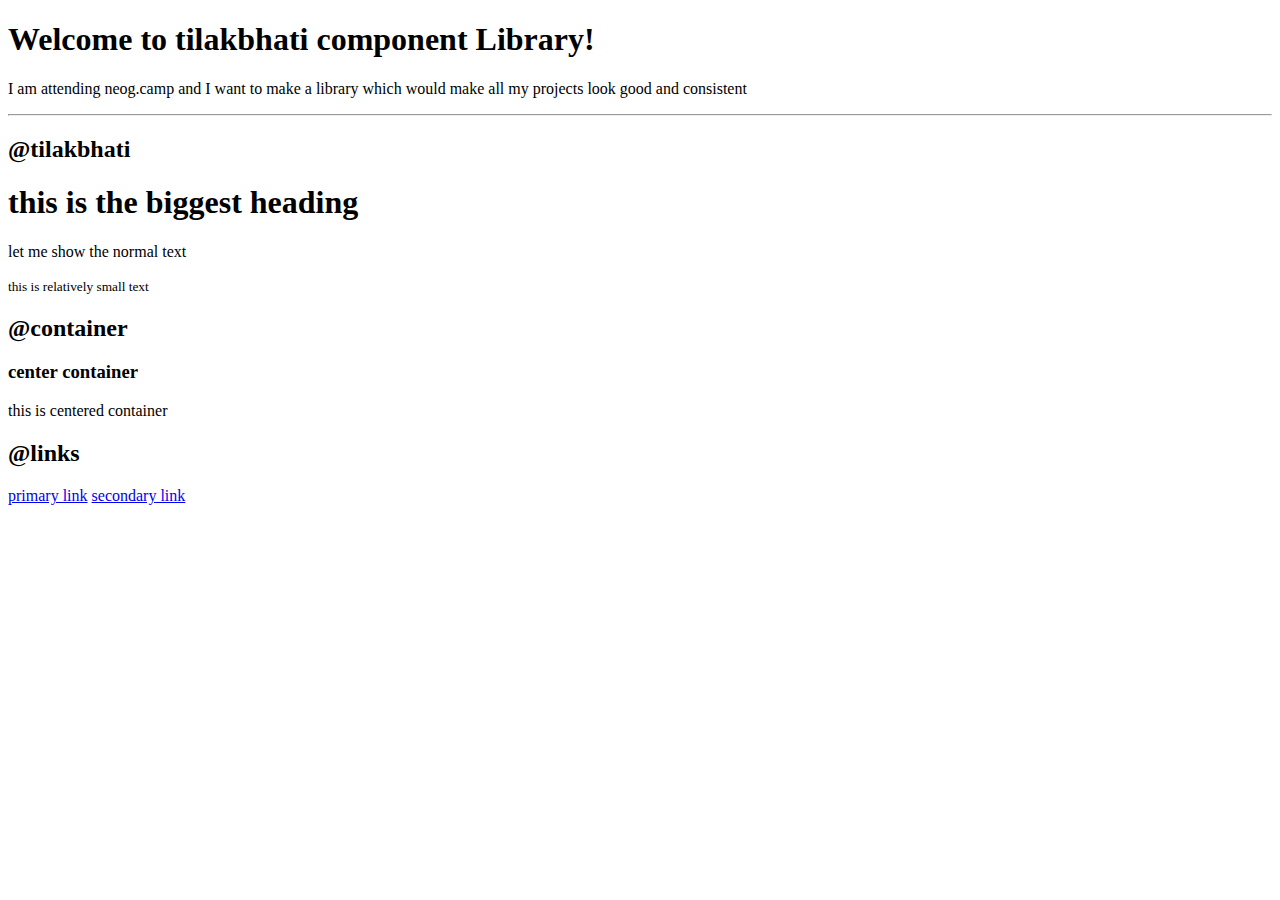
==== index.html @ 9c670c68 "docs: update more details" ====
<!DOCTYPE html>
<html lang="en">
<head>
    <meta charset="UTF-8">
    <meta http-equiv="X-UA-Compatible" content="IE=edge">
    <meta name="viewport" content="width=device-width, initial-scale=1.0">
    <title>Component Library</title>
</head>
<body>
    <h1>Welcome to tilakbhati component Library!</h1>
    <p>I am attending neog.camp and I want to make a library which would make all my projects look good and consistent</p>

    <hr>

    <h2>@tilakbhati</h2>
    <h1>this is the biggest heading</h1>
    <p>let me show the normal text</p>
    <small>this is relatively small text</small>
    <h2>@container</h2>
    <h3>center container</h3>


    <div>this is centered container</div>
    <h2>@links</h2>
    <a href="https://google.com">primary link</a>
    <a href="/">secondary link</a>
    
    
</body>
</html>
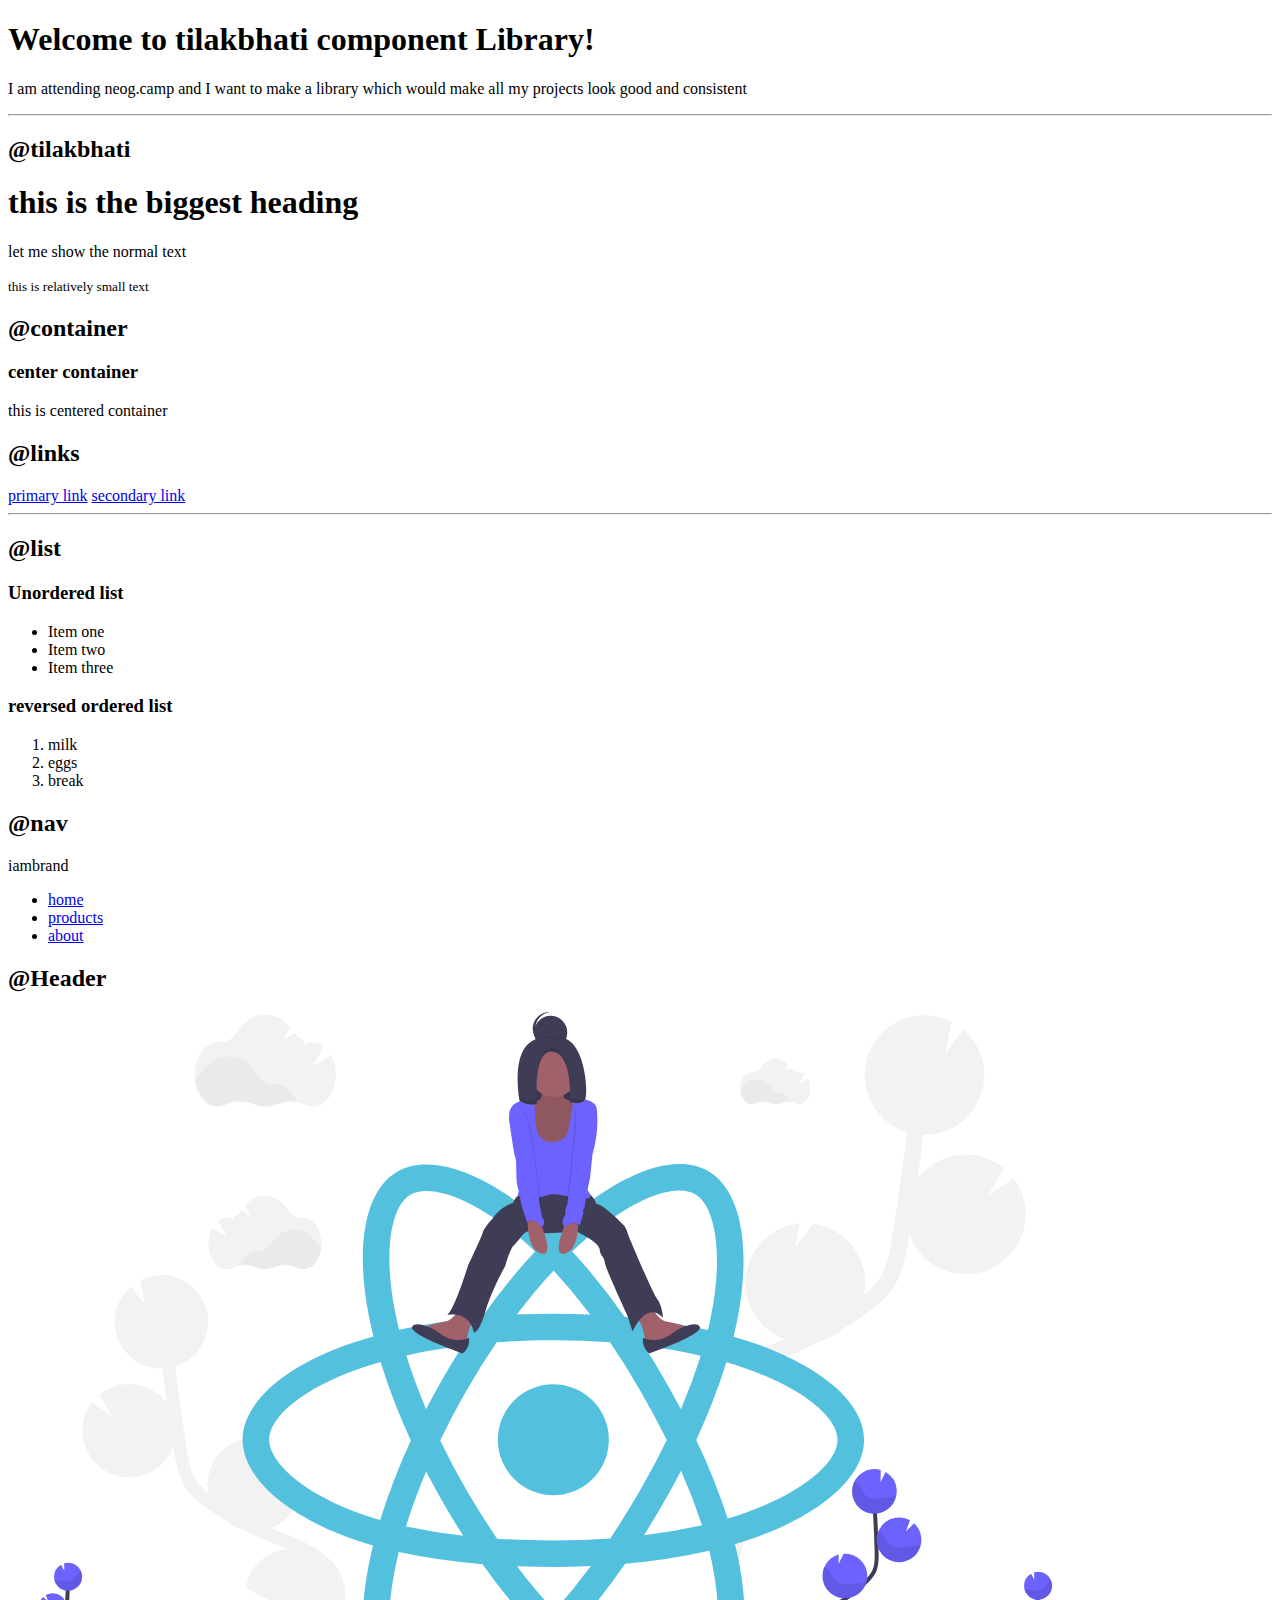
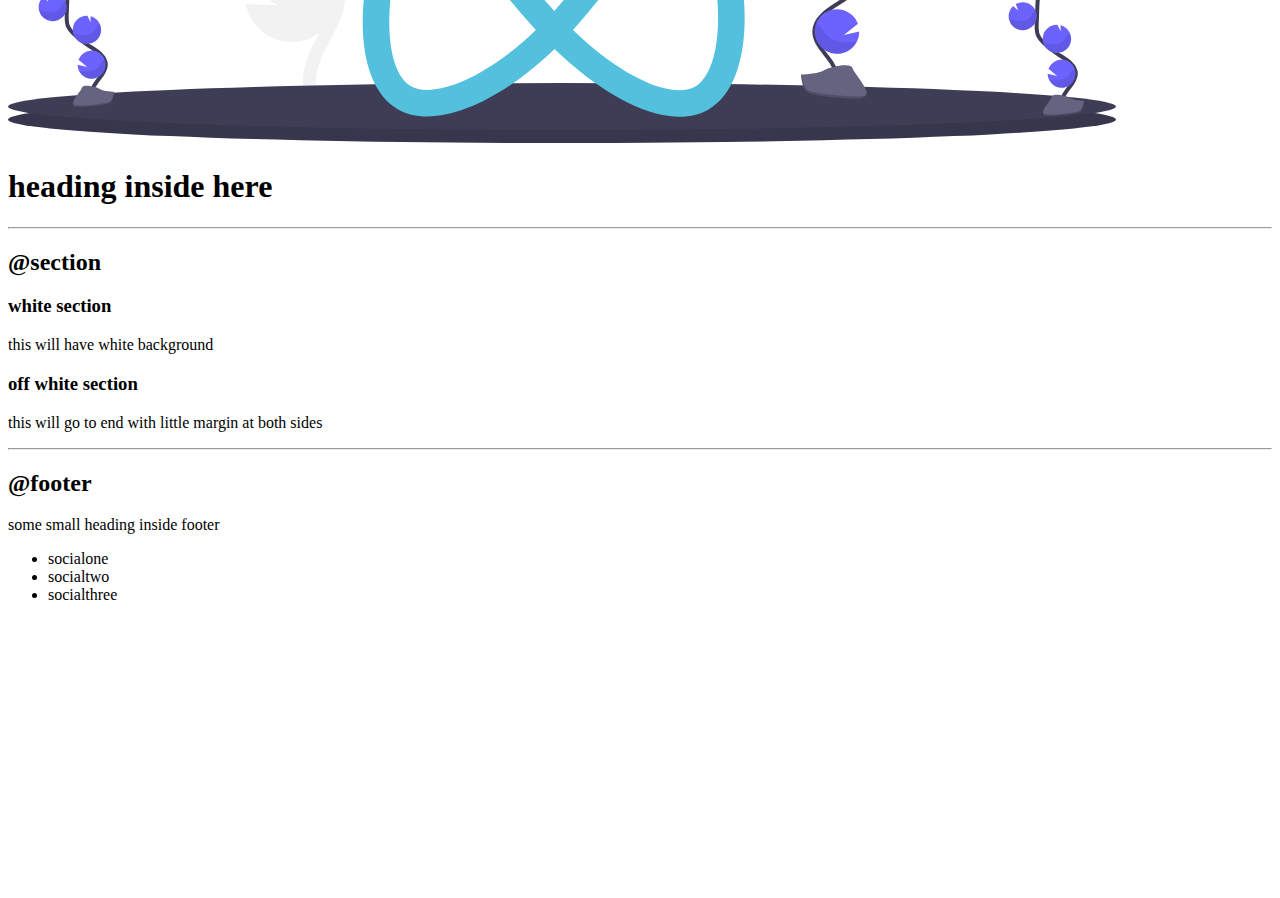
==== commit a66aef9c: "docs:add images" ====
--- a/index.html
+++ b/index.html
@@ -1,14 +1,17 @@
 <!DOCTYPE html>
 <html lang="en">
+
 <head>
     <meta charset="UTF-8">
     <meta http-equiv="X-UA-Compatible" content="IE=edge">
     <meta name="viewport" content="width=device-width, initial-scale=1.0">
     <title>Component Library</title>
 </head>
+
 <body>
     <h1>Welcome to tilakbhati component Library!</h1>
-    <p>I am attending neog.camp and I want to make a library which would make all my projects look good and consistent</p>
+    <p>I am attending neog.camp and I want to make a library which would make all my projects look good and consistent
+    </p>
 
     <hr>
 
@@ -24,7 +27,79 @@
     <h2>@links</h2>
     <a href="https://google.com">primary link</a>
     <a href="/">secondary link</a>
-    
-    
+    <hr>
+    <h2>@list</h2>
+    <h3>Unordered list</h3>
+    <ul>
+        <li>Item one</li>
+        <li>Item two</li>
+        <li>Item three</li>
+    </ul>
+    <h3>reversed ordered list</h3>
+    <ol>
+        <li>milk</li>
+        <li>eggs</li>
+        <li>break</li>
+    </ol>
+
+    <h2>@nav</h2>
+    <nav>
+        <div>iambrand</div>
+        <ul>
+            <li>
+                <a href="/">home</a>
+            </li>
+            <li>
+                <a href="/">products</a>
+            </li>
+            <li>
+                <a href="/">about</a>
+            </li>
+        </ul>
+    </nav>
+
+    <h2>@Header</h2>
+
+    <header>
+        <img src="/images/hero.svg">
+        <h1>heading inside here</h1>
+    </header>
+    <hr>
+    <h2>@section</h2>
+
+    <section>
+        <h3>white section</h3>
+        <p>this will have white background</p>
+
+    </section>
+    <section>
+        <h3>off white section</h3>
+        <p>this will go to end with little margin at both sides</p>
+    </section>
+    <hr>
+    <h2>@footer</h2>
+    <footer>
+        <div>some small heading inside footer</div>
+        <ul>
+            <li>socialone</li>
+            <li>socialtwo</li>
+            <li>socialthree</li>
+        </ul>
+    </footer>
+
+
+
+
+
+
+
+
+
+
+    <div style="height: 30vh;"></div>
+
+
+
 </body>
+
 </html>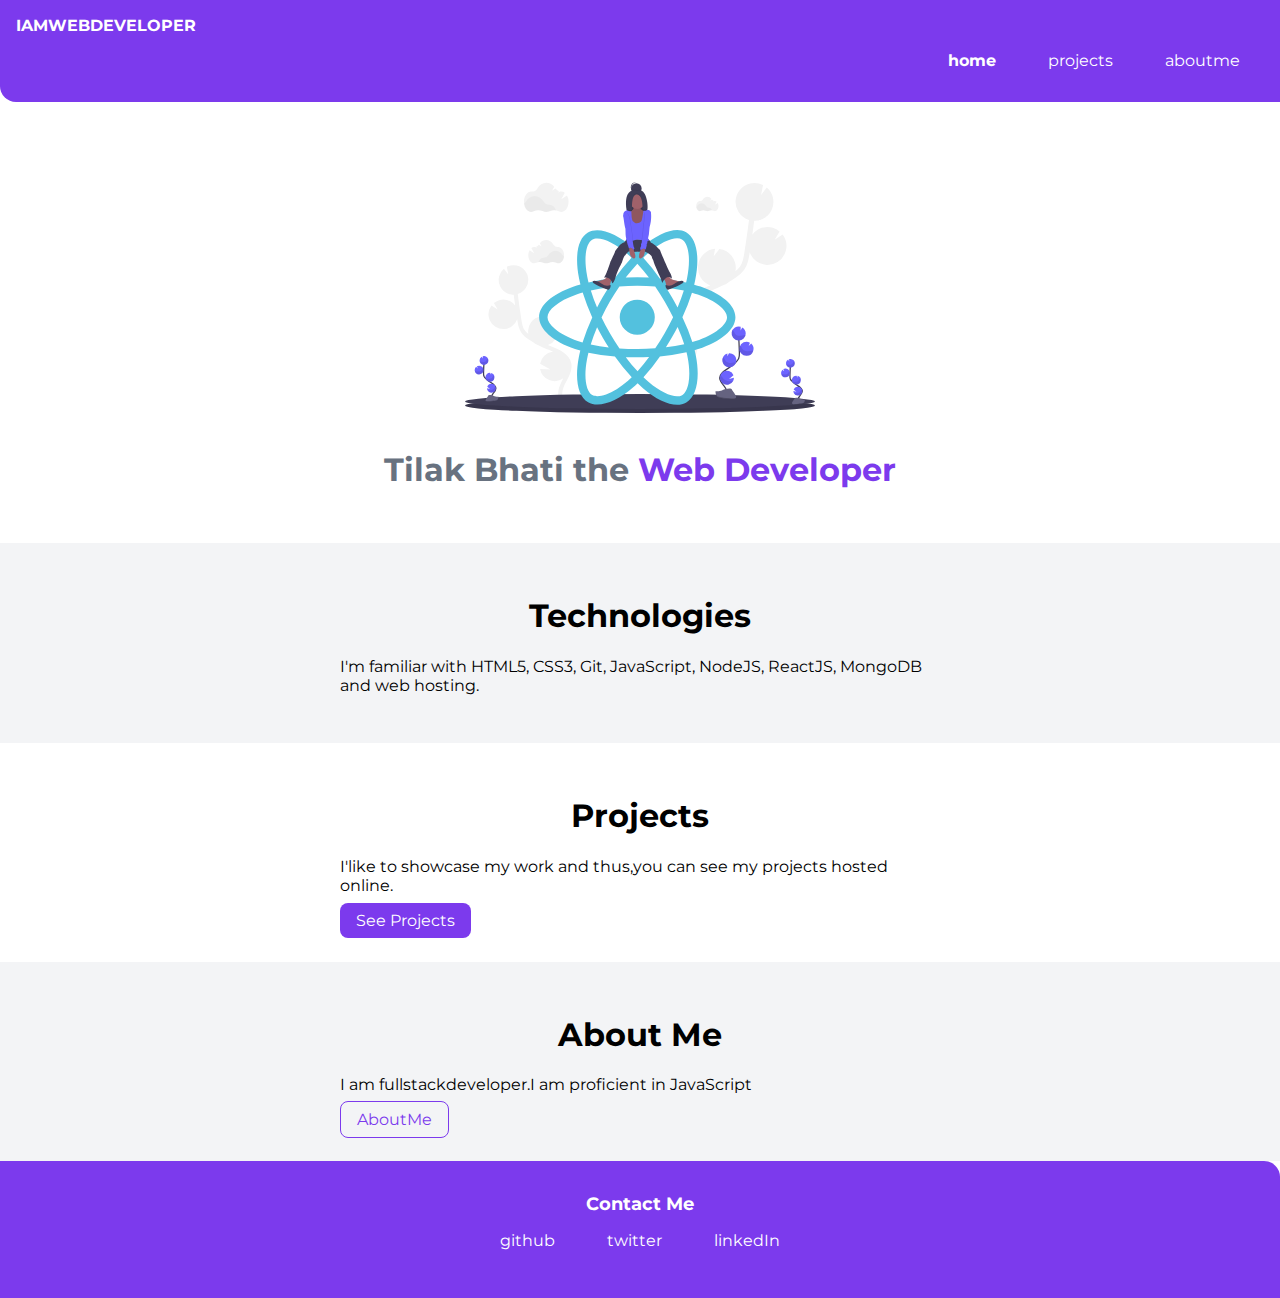
==== commit f9439eae: "update:more details" ====
--- a/index.html
+++ b/index.html
@@ -5,99 +5,68 @@
     <meta charset="UTF-8">
     <meta http-equiv="X-UA-Compatible" content="IE=edge">
     <meta name="viewport" content="width=device-width, initial-scale=1.0">
-    <title>Component Library</title>
+    <title>Tilak Bhati</title>
+    <link rel="stylesheet" href="styles.css">
 </head>
 
 <body>
-    <h1>Welcome to tilakbhati component Library!</h1>
-    <p>I am attending neog.camp and I want to make a library which would make all my projects look good and consistent
-    </p>
-
-    <hr>
-
-    <h2>@tilakbhati</h2>
-    <h1>this is the biggest heading</h1>
-    <p>let me show the normal text</p>
-    <small>this is relatively small text</small>
-    <h2>@container</h2>
-    <h3>center container</h3>
-
-
-    <div>this is centered container</div>
-    <h2>@links</h2>
-    <a href="https://google.com">primary link</a>
-    <a href="/">secondary link</a>
-    <hr>
-    <h2>@list</h2>
-    <h3>Unordered list</h3>
-    <ul>
-        <li>Item one</li>
-        <li>Item two</li>
-        <li>Item three</li>
-    </ul>
-    <h3>reversed ordered list</h3>
-    <ol>
-        <li>milk</li>
-        <li>eggs</li>
-        <li>break</li>
-    </ol>
-
-    <h2>@nav</h2>
-    <nav>
-        <div>iambrand</div>
-        <ul>
-            <li>
-                <a href="/">home</a>
+    <nav class="navigation container">
+        <div class="nav-brand">IAMWEBDEVELOPER</div>
+        <ul class="list-non-bullet nav-pills">
+            <li class="list-item-inline">
+                <a class="link link-active" href="/">home</a>
             </li>
-            <li>
-                <a href="/">products</a>
+            <li class="list-item-inline">
+                <a class="link" href="projects.html">projects</a>
             </li>
-            <li>
-                <a href="/">about</a>
+            <li class="list-item-inline">
+                <a class="link" href="aboutme.html">aboutme</a>
             </li>
         </ul>
     </nav>
 
-    <h2>@Header</h2>
 
-    <header>
-        <img src="/images/hero.svg">
-        <h1>heading inside here</h1>
+
+    <header class="hero">
+        <img class="hero-img" src="/images/hero.svg">
+        <h1 class="hero-heading">Tilak Bhati the <span class="heading-inverted">Web Developer</span></h1>
     </header>
-    <hr>
-    <h2>@section</h2>
-
-    <section>
-        <h3>white section</h3>
-        <p>this will have white background</p>
-
-    </section>
-    <section>
-        <h3>off white section</h3>
-        <p>this will go to end with little margin at both sides</p>
-    </section>
-    <hr>
-    <h2>@footer</h2>
-    <footer>
-        <div>some small heading inside footer</div>
-        <ul>
-            <li>socialone</li>
-            <li>socialtwo</li>
-            <li>socialthree</li>
-        </ul>
-    </footer>
 
 
 
+    <section class="section ow">
+        <div class="container container-center"><h1>Technologies</h1>
+            <p>I'm familiar with HTML5, CSS3, Git, JavaScript, NodeJS, ReactJS, MongoDB and web hosting.</p></div>
+        
+    </section>
 
 
+    <section class="section">
+        <div class="container container-center"><h1>Projects</h1>
+            <p>I'like to showcase my work and thus,you can see my projects hosted online.</p>
+            <a class="link link-primary" href="/projects.html">See Projects</a>
+        </div>
+        
+    </section>
 
 
+    <section class="section ow">
+        <div class="container container-center"><h1>About Me</h1>
+            <p>I am fullstackdeveloper.I am proficient in JavaScript</p>
+            <a class="link link-secondary" href="/aboutme.html">AboutMe</a>
+        </div>
+        
+    </section>
 
 
-
-    <div style="height: 30vh;"></div>
-
+    <footer class="footer">
+        <div class="footer-header">Contact Me</div>
+        <ul class="social-links list-non-bullet">
+            <li class="list-item-inline"><a class="link" href="https://github.com/tilak7781">github</a></li>
+            <li class="list-item-inline"><a class="link" href="https://twitter.com/tilak_bhati21">twitter</a></li>
+            <li class="list-item-inline"><a class="link" href="https://www.linkedin.com/in/tilak-bhati-94b778172">linkedIn</a></li>
+        </ul>
+    </footer>
 
 
 </body>
--- a/styles.css
+++ b/styles.css
@@ -0,0 +1,143 @@
+@import url('https://fonts.googleapis.com/css2?family=Montserrat:wght@400;700&display=swap');
+
+:root {
+    --primary-color: #7C3AED;
+    --off-white: #F3F4F6;
+    --dark-gray: #687280;
+}
+
+body {
+    font-family: 'Montserrat', sans-serif;
+    margin: 0px;
+}
+
+hr {
+    margin: 1rem 0rem;
+}
+
+
+.margin-md{
+    margin:2rem;
+}
+
+.container {
+    padding: 0rem 1rem;
+}
+
+.container-center {
+    max-width: 600px;
+    margin: auto;
+
+}
+
+.link {
+    box-sizing: border-box;
+    text-decoration: none;
+    padding: 0.5rem 1rem;
+    margin-top: 1rem;
+    margin-bottom: 1rem;
+}
+
+.link-primary {
+    background-color: var(--primary-color);
+    border-radius: 0.5rem;
+    color: white;
+}
+
+.link-secondary {
+    color: var(--primary-color);
+    border-radius: 0.5rem;
+    border: 1px solid var(--primary-color);
+}
+
+.list-non-bullet {
+    list-style: none;
+}
+
+.list-item-inline {
+    display: inline;
+    padding: 0rem 0.5rem;
+}
+
+.navigation {
+    background-color: var(--primary-color);
+    color: white;
+    padding: 1rem;
+    border-bottom-left-radius: 1rem;
+}
+
+.navigation .nav-brand {
+    font-weight: bold;
+}
+
+.navigation .nav-pills {
+    text-align: right;
+}
+
+.navigation .link {
+    color: white;
+
+}
+
+.navigation .link-active {
+    font-weight: bold;
+}
+
+.hero {
+    padding: 2rem;
+    padding-top: 5rem;
+}
+
+.hero .hero-img {
+    max-width: 350px;
+    display: block;
+    margin: auto;
+
+}
+
+.hero .hero-heading {
+    color: var(--dark-gray);
+    padding-top: 1rem;
+    text-align: center;
+}
+
+.hero .hero-heading .heading-inverted {
+    color: var(--primary-color);
+
+}
+
+.section {
+    padding: 2rem;
+}
+
+.section h1 {
+    text-align: center;
+
+}
+
+.ow {
+    background-color: var(--off-white);
+}
+
+.footer {
+    background-color: var(--primary-color);
+    padding: 2rem 1rem;
+    text-align: center;
+    color: white;
+    border-top-right-radius: 1rem;
+}
+
+
+
+.footer .link {
+    color: white;
+}
+
+.footer .footer-header{
+    font-weight: bold;
+    font-size: large;
+}
+
+.footer ul {
+    padding-inline-start: 0px;
+}